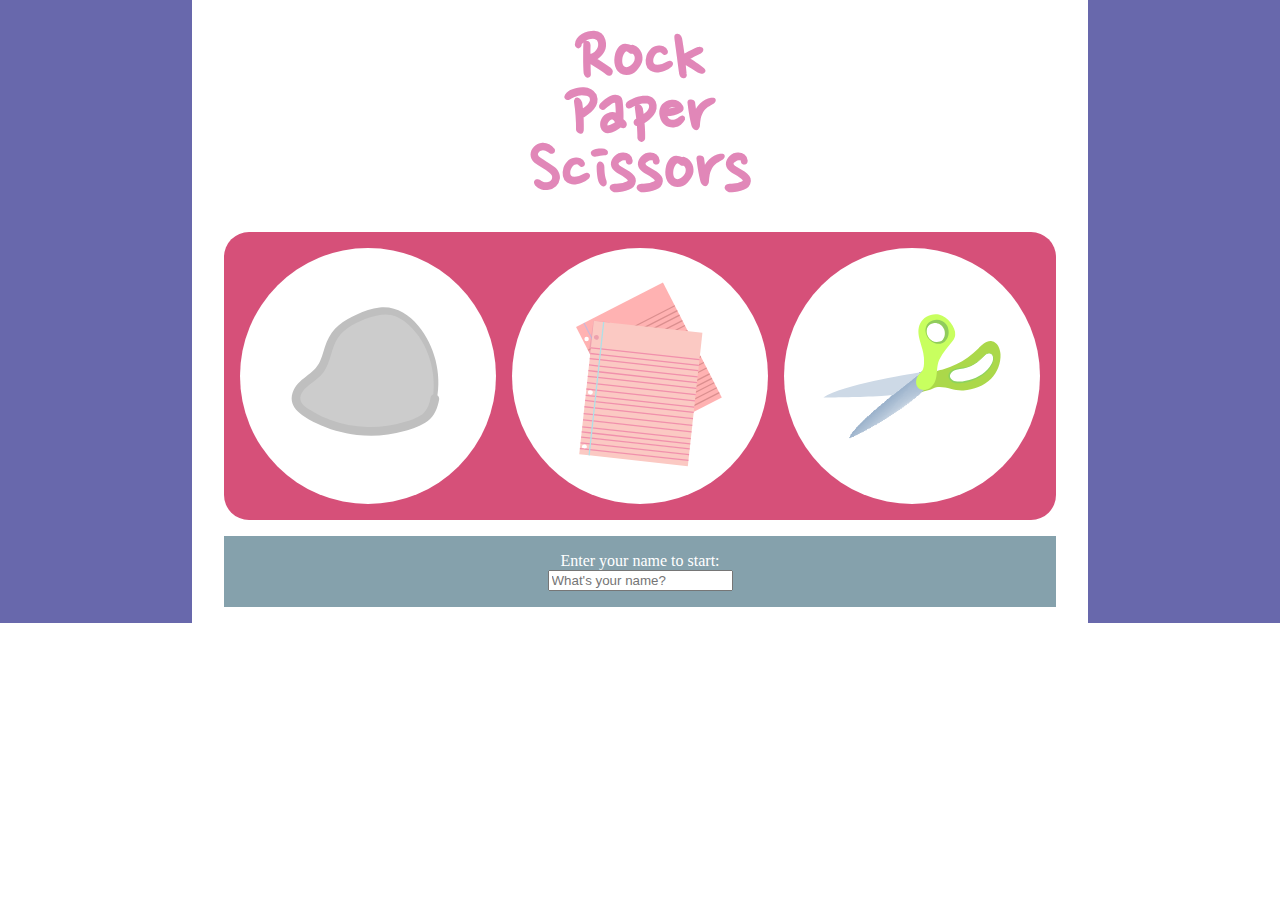
==== rockPaperindex.html @ cf7a7e16 "Additional styling" ====
<!DOCTYPE html>
<html>
    <head>    

        <link rel="preconnect" href="https://fonts.googleapis.com">
        <link rel="preconnect" href="https://fonts.gstatic.com" crossorigin>
        <link href="https://fonts.googleapis.com/css2?family=Nanum+Pen+Script&display=swap" rel="stylesheet">
        <meta name="viewport" content="width=device-width, initial-scale=1">
        <meta charset="UTF-8">
        <title>Rock Paper Scissors</title>
        <link rel="stylesheet" href="style.css">
    </head>
    <body>
    
        <div class="page-container">
            <div class="column-container sidebar">
            
            </div>
            <div class="column-container main-content">
     
                <div class="header">
                <h1 class="title"><span id="h1Rock">Rock</span><br> <span id="h1Paper">Paper</span><br><span id="h1Scissors">Scissors</span></h1>
                </div> 
                <section id="rpsc" class="rock-paper-scissors-container">
                    <div class="card-container">
                        <div class="card animate" id="buttonRock">
                            <img class="weapons" src="rockgrey.svg">  
                        </div>
                       
                    </div>
                    <div class="card-container">
                        <div class="card animate" id="buttonPaper">
                            <img class="weapons" src="paper.svg">
                        </div>
                     
                    </div>
                    <div class="card-container">
                        <div class="card animate" id="buttonScissors">
                            <img class="weapons" src="scissors.svg">
                        </div>
                        
                        
                    </div>    
                </section>
                <div id="nameBox" class="userInteraction"></div>
                
            </div>
            <div class="column-container sidebar">
         
            </div>
            
        </div>


          
           
      

  








      
     <script type="text/javascript" src="logic.js"></script>

    </body>    
</html>
---- style.css ----
body {
    margin: 0;
    padding: 0;
}
/*all display flex properties not in a media query*/ 
.card, 
.flex-main-container, 
.rock-paper-scissors-container, 
.page-container, 
.card-container {
    display: flex;
}  

/*all flex columns*/
.flex-main-container,
.card-container {
    flex-direction: column;
}
/*layout css properties from top to bottom*/

.page-container {
    justify-content: space-between;
}

.column-container {
    color: white;
}

.sidebar {
    background-color: #6868ac;
    color:  green;
    flex-basis: 15%;
    width: 15%;
      
}

.main-content {
    background-color: #fff;
}

.header, .userInteraction {
    padding: 1rem;
    margin: 1rem;
    align-self: center;
}
.title {
    font-family: 'Nanum Pen Script', cursive;
    text-align: center;
    color: #e187b8;
    font-size: 5rem;
    padding: 0;
    margin: 0;
    line-height: 0.7;
}

.rock-paper-scissors-container {
    background-color: #d65079;
    border-radius: 25px 25px 25px 25px;
    gap: 1em;
    margin: 1rem;
    justify-content: center;
    flex-basis: auto;
    padding: 1rem;
}
.card-container {
    width: 20vw;
    height: auto;
    flex-shrink: 0;
    flex-grow: 1; 
    
}
.card {
    background-color: #fff;
    border-radius: 100%;
    padding: 0px;
    justify-content: center;
    transition: width 2s, height 2s, background-color 2s, transform 2s;
}
.card:hover {
    background-color: #ecc371;
    transition: cubic-bezier(0.47, 0, 0.745, 0.715);
    
 }
 img {
    max-width: 100%;
    height: auto;
 }
.weapons {
    margin: 0px;
    padding: 0px;
    flex-shrink: 0;
    flex-grow: 0;
}

.userInteraction {
background-color: #85a1ac;
display: flex;
flex-wrap: wrap;
text-align: center;
}

.center {
    align-self: center;
    flex-basis: 100%;
    flex-shrink: 1;
    flex-grow: 0;
}


.animate {

    animation: title-screen 3s cubic-bezier(0.64, 0, 0.78,0) 0s 1 normal none;
}

@keyframes title-screen {
0%, 
100%{
    transform: translateX(0%);
    transform-origin: 50% 50%;
}

15% {
    transform: translateX(-30px) rotate(-6deg);
}

30% {
    transform: translateX(15px) rotate(6deg);
}
45% {
    transform: translateX(-15px) rotate(-3.6deg);
    }
60% {
    transform: translateX(9px) rotate(2.4deg);
} 
75% {
    transform: translateX(-6px) rotate(-1.2deg);
}
}


    

@media(max-width: 600px){
    .sidebar {
        flex-grow: 0;
        flex-shrink: 0;
        flex-basis: 15%;
        width: 15%;
      
    }
    
    .main-content {
        flex-direction: column;
        flex-shrink: 0;
        flex-basis: 70%;
        justify-content: center;
        width: 70%
    }   
    .title {
        font-size: 3rem;
    }
    .card-container {
        flex-direction: column;
        padding: 0 0.2rem 0 0.2rem;
        width: 50%;
        height: auto;
        flex-shrink: 0;
        flex-grow: 0; 
        align-self: center;
    }
    
    .card {
        flex-direction: column;
        align-content: center;
    }
    .rock-paper-scissors-container {
        flex-direction: column;
        justify-content: center;
    }

    .userInteraction {
        flex-direction: column;
    }
}











.color {
    color: #85a1ac;
}
.weaponNotInPlay {
    display: none;
}
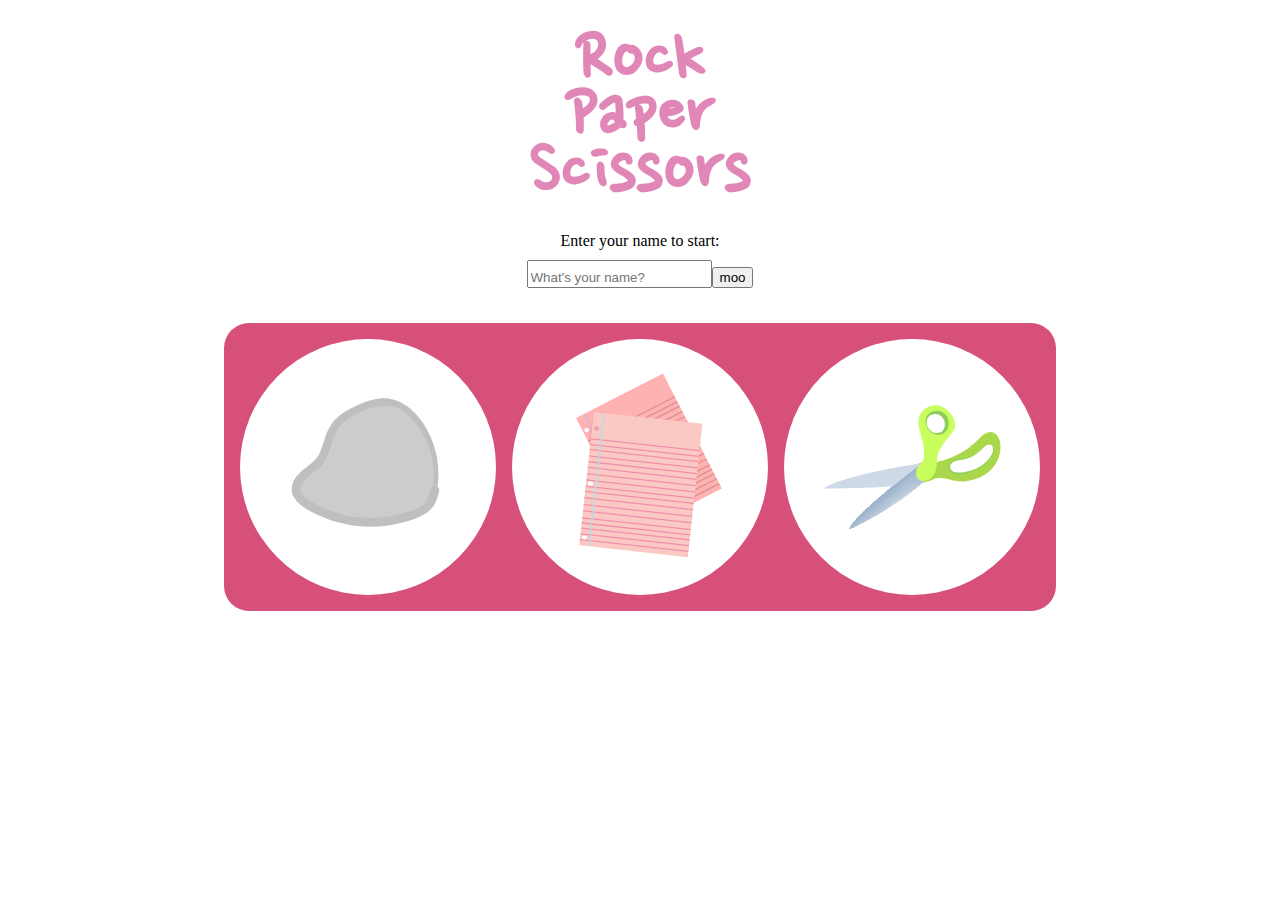
==== commit f534b2a3: "updates to the js" ====
--- a/rockPaperindex.html
+++ b/rockPaperindex.html
@@ -18,9 +18,12 @@
             </div>
             <div class="column-container main-content">
      
-                <div class="header">
+                <div class="header" id="head">
+                    
                 <h1 class="title"><span id="h1Rock">Rock</span><br> <span id="h1Paper">Paper</span><br><span id="h1Scissors">Scissors</span></h1>
                 </div> 
+                <div id="nameBox" class="userInteraction"></div>
+                
                 <section id="rpsc" class="rock-paper-scissors-container">
                     <div class="card-container">
                         <div class="card animate" id="buttonRock">
@@ -42,8 +45,7 @@
                         
                     </div>    
                 </section>
-                <div id="nameBox" class="userInteraction"></div>
-                
+               
             </div>
             <div class="column-container sidebar">
          
--- a/style.css
+++ b/style.css
@@ -27,7 +27,7 @@
 }
 
 .sidebar {
-    background-color: #6868ac;
+    background-color: #fff;
     color:  green;
     flex-basis: 15%;
     width: 15%;
@@ -93,9 +93,11 @@
 }
 
 .userInteraction {
-background-color: #85a1ac;
-display: flex;
-flex-wrap: wrap;
+background-color: #fff;
+color: black;
+padding-top: 0;
+margin-top: 0;
+
 text-align: center;
 }
 
@@ -104,8 +106,14 @@
     flex-basis: 100%;
     flex-shrink: 1;
     flex-grow: 0;
-}
-
+    gap: 1;
+    margin-bottom: 0.2rem;}
+
+.paddingTop {
+    padding-top: 0.5rem;
+    margin-top: 10px;
+
+}
 
 .animate {
 
@@ -179,7 +187,10 @@
     }
 
     .userInteraction {
-        flex-direction: column;
+       
+    }
+    .paddingTop {
+        width: 40vw;
     }
 }
 
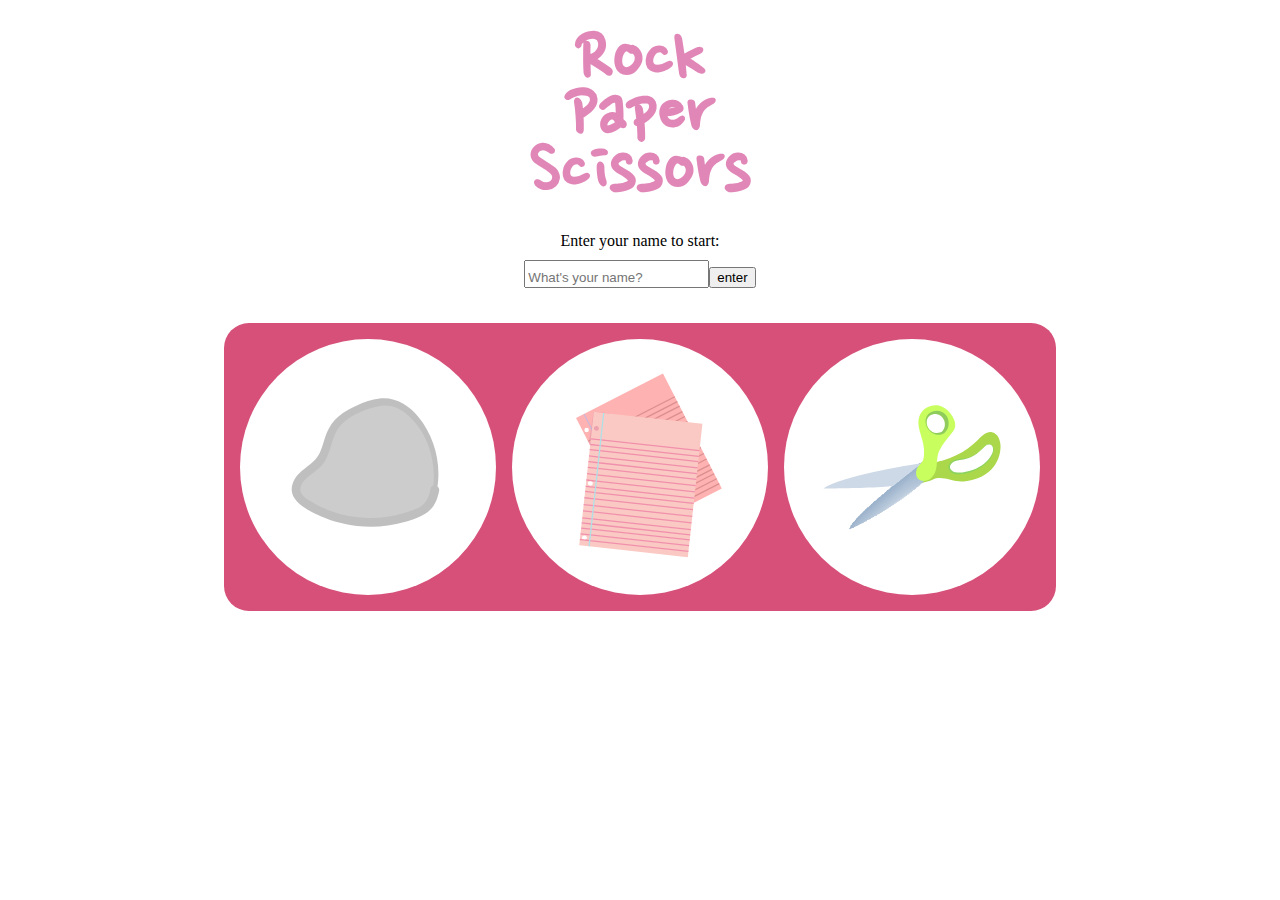
==== commit 01a7e280: "new additions" ====
--- a/rockPaperindex.html
+++ b/rockPaperindex.html
@@ -1,8 +1,9 @@
 <!DOCTYPE html>
 <html>
-    <head>    
-
-        <link rel="preconnect" href="https://fonts.googleapis.com">
+    <head>    <link rel="preconnect" href="https://fonts.googleapis.com">
+        <link rel="preconnect" href="https://fonts.gstatic.com" crossorigin>
+        <link href="https://fonts.googleapis.com/css2?family=Karla:wght@300;400;500&display=swap" rel="stylesheet">
+         <link rel="preconnect" href="https://fonts.googleapis.com">
         <link rel="preconnect" href="https://fonts.gstatic.com" crossorigin>
         <link href="https://fonts.googleapis.com/css2?family=Nanum+Pen+Script&display=swap" rel="stylesheet">
         <meta name="viewport" content="width=device-width, initial-scale=1">
@@ -24,27 +25,27 @@
                 </div> 
                 <div id="nameBox" class="userInteraction"></div>
                 
-                <section id="rpsc" class="rock-paper-scissors-container">
+                <div id="rpsc" class="rock-paper-scissors-container">
                     <div class="card-container">
                         <div class="card animate" id="buttonRock">
-                            <img class="weapons" src="rockgrey.svg">  
+                            <img class="weapons" id="rock" src="rockgrey.svg">  
                         </div>
                        
                     </div>
                     <div class="card-container">
                         <div class="card animate" id="buttonPaper">
-                            <img class="weapons" src="paper.svg">
+                            <img class="weapons" id="paper" src="paper.svg">
                         </div>
                      
                     </div>
                     <div class="card-container">
                         <div class="card animate" id="buttonScissors">
-                            <img class="weapons" src="scissors.svg">
+                            <img class="weapons" id="scissors" src="scissors.svg">
                         </div>
                         
                         
                     </div>    
-                </section>
+                </div>
                
             </div>
             <div class="column-container sidebar">
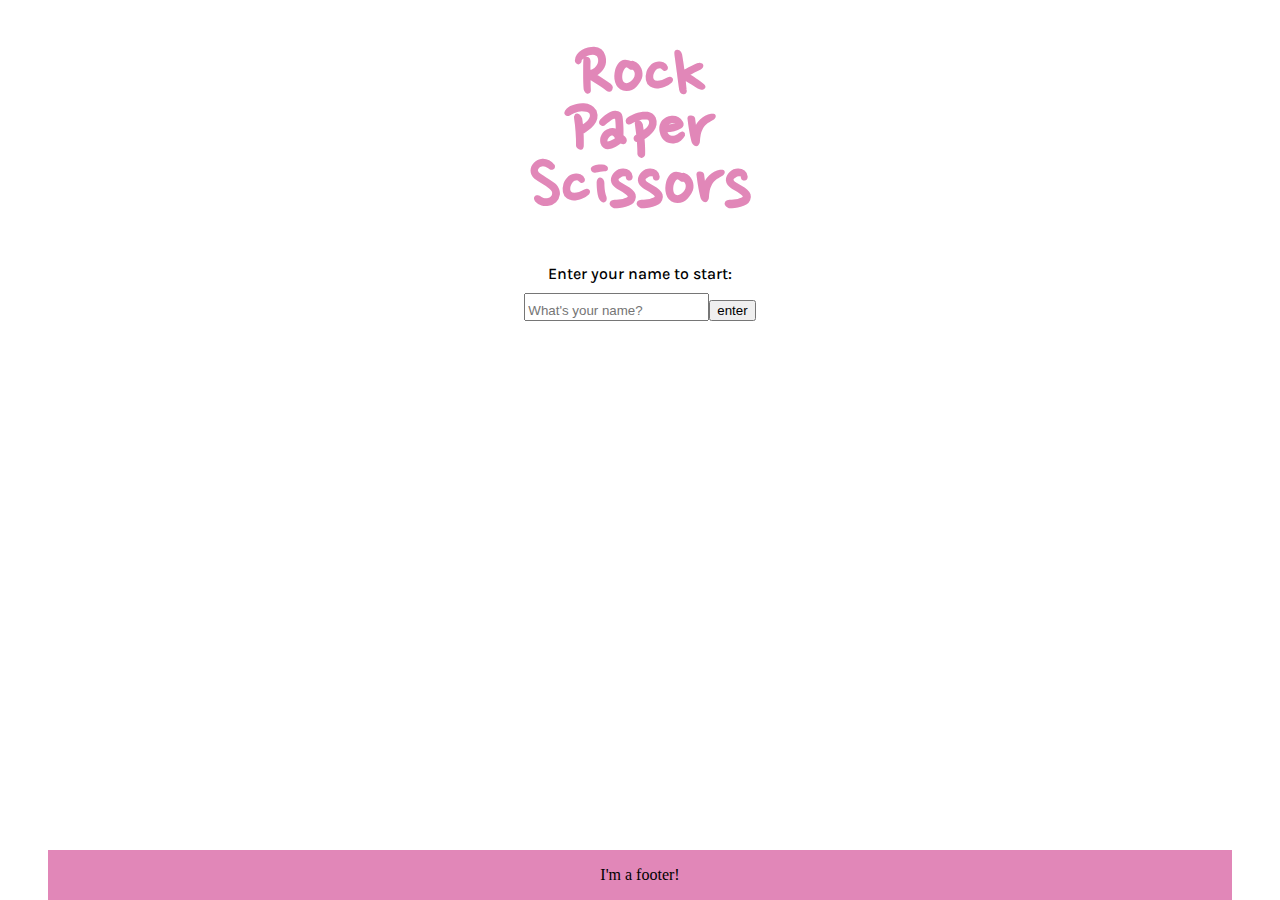
==== commit ea959777: "Restructured code, and changed implementation for various functions" ====
--- a/rockPaperindex.html
+++ b/rockPaperindex.html
@@ -1,6 +1,10 @@
 <!DOCTYPE html>
 <html>
-    <head>    <link rel="preconnect" href="https://fonts.googleapis.com">
+    <head> 
+        <link rel="preconnect" href="https://fonts.googleapis.com">
+<link rel="preconnect" href="https://fonts.gstatic.com" crossorigin>
+<link href="https://fonts.googleapis.com/css2?family=Fredoka+One&display=swap" rel="stylesheet">  
+        <link rel="preconnect" href="https://fonts.googleapis.com">
         <link rel="preconnect" href="https://fonts.gstatic.com" crossorigin>
         <link href="https://fonts.googleapis.com/css2?family=Karla:wght@300;400;500&display=swap" rel="stylesheet">
          <link rel="preconnect" href="https://fonts.googleapis.com">
@@ -17,29 +21,30 @@
             <div class="column-container sidebar">
             
             </div>
-            <div class="column-container main-content">
+            <div class="column-container main-content" id="mainContent">
      
                 <div class="header" id="head">
                     
                 <h1 class="title"><span id="h1Rock">Rock</span><br> <span id="h1Paper">Paper</span><br><span id="h1Scissors">Scissors</span></h1>
                 </div> 
+
                 <div id="nameBox" class="userInteraction"></div>
                 
-                <div id="rpsc" class="rock-paper-scissors-container">
+                <div id="rpsc" class="rock-paper-scissors-container hidden">
                     <div class="card-container">
-                        <div class="card animate" id="buttonRock">
+                        <div class="card animate hoverOnIcon" id="buttonRock">
                             <img class="weapons" id="rock" src="rockgrey.svg">  
                         </div>
                        
                     </div>
                     <div class="card-container">
-                        <div class="card animate" id="buttonPaper">
+                        <div class="card animate hoverOnIcon" id="buttonPaper">
                             <img class="weapons" id="paper" src="paper.svg">
                         </div>
                      
                     </div>
                     <div class="card-container">
-                        <div class="card animate" id="buttonScissors">
+                        <div class="card animate hoverOnIcon" id="buttonScissors">
                             <img class="weapons" id="scissors" src="scissors.svg">
                         </div>
                         
@@ -68,8 +73,7 @@
 
 
 
-      
+      <footer>I'm a footer!</footer>
      <script type="text/javascript" src="logic.js"></script>
-
     </body>    
 </html>--- a/style.css
+++ b/style.css
@@ -1,15 +1,49 @@
 body {
     margin: 0;
     padding: 0;
-}
+    min-height: 100vh;
+    display: flex;
+    flex-direction: column;
+
+}
+footer {
+    margin-top: auto;
+    align-self: center;
+    width: 90%;
+    background-color: #e187b8;
+    text-align: center;
+    padding: 1rem;
+
+}
+
 /*all display flex properties not in a media query*/ 
-.card, 
+.card, .flex,
 .flex-main-container, 
 .rock-paper-scissors-container, 
 .page-container, 
 .card-container {
     display: flex;
 }  
+.gap {
+    margin-right: 0.6rem;
+}
+.flex {
+    color: pink;
+justify-content: space-around;
+}
+
+.notifications {
+    padding:2rem;
+    background-color: rgb(50, 83, 153);
+    margin: 2rem;;
+    color: white;
+    display: flex;
+    justify-content: center;
+    font-size: 1rem;
+    font-family: 'Fredoka One', cursive;
+
+    box-shadow: #e187b8 5px 5px;
+}
 
 /*all flex columns*/
 .flex-main-container,
@@ -33,15 +67,25 @@
     width: 15%;
       
 }
-
+.pAgainButton {
+    color: red;
+}
+
+.paDiv {
+    display: flex;
+    justify-content: center;
+}
 .main-content {
     background-color: #fff;
 }
 
 .header, .userInteraction {
-    padding: 1rem;
-    margin: 1rem;
+    padding: 1.5rem;
+    margin: 1.5rem;
     align-self: center;
+}
+.userInteraction {
+    padding: 0 1rem 0rem 1rem;
 }
 .title {
     font-family: 'Nanum Pen Script', cursive;
@@ -54,7 +98,7 @@
 }
 
 .rock-paper-scissors-container {
-    background-color: #d65079;
+    background-color: white;
     border-radius: 25px 25px 25px 25px;
     gap: 1em;
     margin: 1rem;
@@ -67,8 +111,18 @@
     height: auto;
     flex-shrink: 0;
     flex-grow: 1; 
-    
-}
+    padding: 0;
+    
+}
+
+.cent {
+    justify-content: center;
+}
+.spaceBt {
+justify-content: space-between;
+}
+    
+
 .card {
     background-color: #fff;
     border-radius: 100%;
@@ -76,7 +130,7 @@
     justify-content: center;
     transition: width 2s, height 2s, background-color 2s, transform 2s;
 }
-.card:hover {
+.hoverOnIcon:hover {
     background-color: #ecc371;
     transition: cubic-bezier(0.47, 0, 0.745, 0.715);
     
@@ -114,6 +168,9 @@
     margin-top: 10px;
 
 }
+.hidden {
+    display: none;
+}
 
 .animate {
 
@@ -155,6 +212,10 @@
         flex-basis: 15%;
         width: 15%;
       
+    }
+   
+    .header {
+        padding-bottom: 0;
     }
     
     .main-content {
@@ -182,31 +243,66 @@
         align-content: center;
     }
     .rock-paper-scissors-container {
-        flex-direction: column;
+        
         justify-content: center;
+        flex-wrap:wrap ;
+
     }
 
     .userInteraction {
+        padding: 0;
+        margin: 0;
        
     }
     .paddingTop {
         width: 40vw;
     }
-}
-
-
-
-
-
-
-
-
-
-
-
-.color {
+
+    
+}
+
+.username {
+    color: blue;
+}
+
+.playerOne {
+    color: purple;
+}
+
+.playerTwo {
+    color: orange;
+}
+
+
+.subtext {
+    font-family: 'Karla', sans-serif;
+    font-weight: 500;
+}
+
+
+.startButton {
+    color: white;
+}
+
+
+
+
+.rpsH1Hover {
     color: #85a1ac;
 }
 .weaponNotInPlay {
     display: none;
+}
+
+.p1 {
+color: pink;
+}
+
+.p2 {
+color: blue;
+}
+
+.tie {
+color: red;
+text-shadow: 3px 5PX  BLACK;
 }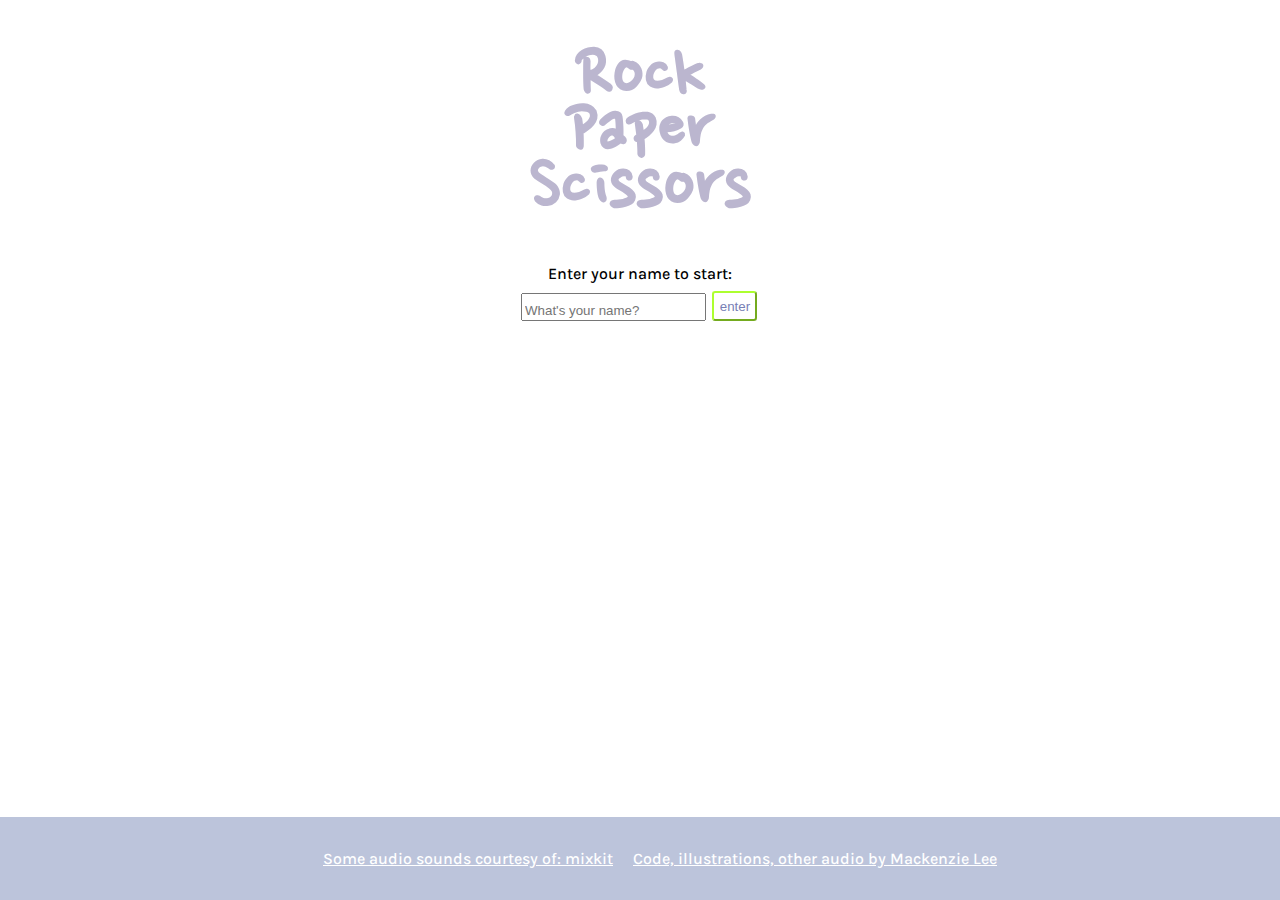
==== commit ca2ba8cf: "Implementation to adjust for Rock Paper Scissors" ====
--- a/rockPaperindex.html
+++ b/rockPaperindex.html
@@ -1,79 +1,77 @@
 <!DOCTYPE html>
 <html>
-    <head> 
-        <link rel="preconnect" href="https://fonts.googleapis.com">
-<link rel="preconnect" href="https://fonts.gstatic.com" crossorigin>
-<link href="https://fonts.googleapis.com/css2?family=Fredoka+One&display=swap" rel="stylesheet">  
-        <link rel="preconnect" href="https://fonts.googleapis.com">
-        <link rel="preconnect" href="https://fonts.gstatic.com" crossorigin>
-        <link href="https://fonts.googleapis.com/css2?family=Karla:wght@300;400;500&display=swap" rel="stylesheet">
-         <link rel="preconnect" href="https://fonts.googleapis.com">
-        <link rel="preconnect" href="https://fonts.gstatic.com" crossorigin>
-        <link href="https://fonts.googleapis.com/css2?family=Nanum+Pen+Script&display=swap" rel="stylesheet">
-        <meta name="viewport" content="width=device-width, initial-scale=1">
-        <meta charset="UTF-8">
-        <title>Rock Paper Scissors</title>
-        <link rel="stylesheet" href="style.css">
-    </head>
-    <body>
-    
-        <div class="page-container">
-            <div class="column-container sidebar">
-            
-            </div>
-            <div class="column-container main-content" id="mainContent">
-     
-                <div class="header" id="head">
-                    
-                <h1 class="title"><span id="h1Rock">Rock</span><br> <span id="h1Paper">Paper</span><br><span id="h1Scissors">Scissors</span></h1>
-                </div> 
-
-                <div id="nameBox" class="userInteraction"></div>
-                
-                <div id="rpsc" class="rock-paper-scissors-container hidden">
-                    <div class="card-container">
-                        <div class="card animate hoverOnIcon" id="buttonRock">
-                            <img class="weapons" id="rock" src="rockgrey.svg">  
-                        </div>
-                       
-                    </div>
-                    <div class="card-container">
-                        <div class="card animate hoverOnIcon" id="buttonPaper">
-                            <img class="weapons" id="paper" src="paper.svg">
-                        </div>
-                     
-                    </div>
-                    <div class="card-container">
-                        <div class="card animate hoverOnIcon" id="buttonScissors">
-                            <img class="weapons" id="scissors" src="scissors.svg">
-                        </div>
-                        
-                        
-                    </div>    
-                </div>
-               
-            </div>
-            <div class="column-container sidebar">
-         
-            </div>
-            
+  <head>
+    <link rel="preconnect" href="https://fonts.googleapis.com" />
+    <link rel="preconnect" href="https://fonts.gstatic.com" crossorigin />
+    <link
+      href="https://fonts.googleapis.com/css2?family=Fredoka+One&display=swap"
+      rel="stylesheet"
+    />
+    <link rel="preconnect" href="https://fonts.googleapis.com" />
+    <link rel="preconnect" href="https://fonts.gstatic.com" crossorigin />
+    <link
+      href="https://fonts.googleapis.com/css2?family=Karla:wght@300;400;500&display=swap"
+      rel="stylesheet"
+    />
+    <link rel="preconnect" href="https://fonts.googleapis.com" />
+    <link rel="preconnect" href="https://fonts.gstatic.com" crossorigin />
+    <link
+      href="https://fonts.googleapis.com/css2?family=Nanum+Pen+Script&display=swap"
+      rel="stylesheet"
+    />
+    <meta name="viewport" content="width=device-width, initial-scale=1" />
+    <meta charset="UTF-8" />
+    <title>Rock Paper Scissors</title>
+    <link rel="stylesheet" href="style.css" />
+  </head>
+  <body>
+    <div class="page-container">
+      <div class="column-container sidebar"></div>
+      <div class="column-container main-content" id="mainContent">
+        <div class="header" id="head">
+          <h1 class="title">
+            <span id="h1Rock">Rock</span><br />
+            <span id="h1Paper">Paper</span><br /><span id="h1Scissors"
+              >Scissors</span
+            >
+          </h1>
         </div>
 
+        <div id="nameBox" class="userInteraction"></div>
 
-          
-           
-      
+        <div id="rpsc" class="rock-paper-scissors-container hidden">
+          <div class="card-container">
+            <div class="card animate hoverOnIcon" id="buttonRock">
+              <img class="weapons" id="rock" src="rockgrey.svg" />
+            </div>
+          </div>
+          <div class="card-container">
+            <div class="card animate hoverOnIcon" id="buttonPaper">
+              <img class="weapons" id="paper" src="paper.svg" />
+            </div>
+          </div>
+          <div class="card-container">
+            <div class="card animate hoverOnIcon" id="buttonScissors">
+              <img class="weapons" id="scissors" src="scissors.svg" />
+            </div>
+          </div>
+        </div>
+      </div>
+      <div class="column-container sidebar"></div>
+    </div>
 
-  
-
-
-
-
-
-
-
-
-      <footer>I'm a footer!</footer>
-     <script type="text/javascript" src="logic.js"></script>
-    </body>    
-</html>+    <footer>
+      <ul class="flex-footer-ul">
+        <li>
+          <a href="https://mixkit.co">Some audio sounds courtesy of: mixkit</a>
+        </li>
+        <li>
+          <a href="https://github.com/kennehcodes"
+            >Code, illustrations, other audio by Mackenzie Lee</a
+          >
+        </li>
+      </ul>
+    </footer>
+    <script type="text/javascript" src="logic.js"></script>
+  </body>
+</html>
--- a/style.css
+++ b/style.css
@@ -1,308 +1,365 @@
+body,
+html {
+  margin: 0;
+  padding: 0;
+}
+
+* {
+  box-sizing: border-box;
+}
 body {
-    margin: 0;
-    padding: 0;
-    min-height: 100vh;
-    display: flex;
-    flex-direction: column;
-
-}
-footer {
-    margin-top: auto;
-    align-self: center;
-    width: 90%;
-    background-color: #e187b8;
-    text-align: center;
-    padding: 1rem;
-
-}
-
-/*all display flex properties not in a media query*/ 
-.card, .flex,
-.flex-main-container, 
-.rock-paper-scissors-container, 
-.page-container, 
-.card-container {
-    display: flex;
-}  
-.gap {
-    margin-right: 0.6rem;
-}
-.flex {
-    color: pink;
-justify-content: space-around;
-}
-
-.notifications {
-    padding:2rem;
-    background-color: rgb(50, 83, 153);
-    margin: 2rem;;
-    color: white;
-    display: flex;
-    justify-content: center;
-    font-size: 1rem;
-    font-family: 'Fredoka One', cursive;
-
-    box-shadow: #e187b8 5px 5px;
+  min-height: 100vh;
+}
+.overviewOl {
+  list-style: none;
+  padding: 0.4rem;
+}
+
+.overviewFlex {
+  flex-direction: row;
+  justify-content: flex-start;
+  text-align: justify;
+}
+
+.flex-footer-ul {
+  list-style: none;
+  gap: 20px;
+}
+
+.weaponNotInPlay {
+  display: none;
+}
+/*all display flex properties not in a media query*/
+.card,
+.flex,
+body,
+.notifications,
+.flex-main-container,
+.rock-paper-scissors-container,
+.page-container,
+.card-container,
+.overview,
+.flex-footer-ul,
+.overviewFlex,
+.paDiv {
+  display: flex;
 }
 
 /*all flex columns*/
 .flex-main-container,
+.card-container,
+.overview,
+body {
+  flex-direction: column;
+}
+
+/*flex justify content rules*/
+
+.cent,
+.card,
+.rock-paper-scissors-container,
+.paDiv,
+.notifications,
+.flex-footer-ul,
+.flex {
+  justify-content: center;
+}
+
+.spaceBt {
+  justify-content: space-between;
+}
+
+.page-container {
+  justify-content: space-between;
+}
+
+footer {
+  margin-top: auto;
+  align-self: center;
+  width: 100%;
+  background-color: #bcc4db;
+  text-align: center;
+  padding: 1rem;
+}
+
+.username,
+.playerOne,
+.p1 {
+  color: #28c2ff;
+}
+
+.p2,
+.playerTwo {
+  color: #61e786;
+}
+
+.tie {
+  color: #33f7cd;
+}
+
+.subtext {
+  font-family: "Karla", sans-serif;
+  font-weight: 500;
+}
+
+.startButton {
+  color: #7880b5;
+  padding: 1em;
+  border-radius: 0.3rem;
+  background-color: white;
+  border-color: greenyellow;
+}
+
+.startButton:hover {
+  background-color: #e8ffbe;
+  color: black;
+}
+
+td {
+  margin: 1rem;
+  padding: 1.5rem;
+  text-align: left;
+}
+
+.final {
+  font-weight: 700;
+  color: #b1cc74;
+}
+.rpsH1Hover {
+  color: #85a1ac;
+}
+
+.flex-footer-ul > li {
+  color: white;
+  font-family: "Karla", sans-serif;
+  font-weight: 500;
+}
+
+a {
+  color: white;
+}
+a:hover {
+  color: #6380b6;
+}
+
+.gap {
+  margin-right: 0.6rem;
+}
+.flex {
+  padding: 0rem;
+  font-weight: 700;
+  color: #6987c9;
+  font-size: 1.2em;
+}
+body {
+  background-color: #ffffff;
+}
+
+.notifications {
+  padding: 2rem;
+  background-color: #7880b5;
+  margin: 2rem;
+  color: white;
+  font-size: 1rem;
+  font-family: "Fredoka One", cursive;
+  box-shadow: #bcc4db 5px 5px;
+}
+
+.title {
+  font-family: "Nanum Pen Script", cursive;
+  text-align: center;
+  color: #bbb6cf;
+  font-size: 5rem;
+  padding: 0;
+  margin: 0;
+  line-height: 0.7;
+}
+
+.sidebar {
+  flex-basis: 15%;
+  width: 15%;
+}
+.pAgainButton,
+.nameInputButton {
+  color: #7880b5;
+  padding: 0.4em;
+  border-radius: 0.2rem;
+  background-color: white;
+  border-color: greenyellow;
+}
+
+.pAgainButton:hover,
+.nameInputButton:hover {
+  background-color: #e8ffbe;
+  color: black;
+}
+
+.header,
+.userInteraction {
+  padding: 1.5rem;
+  margin: 1.5rem;
+  align-self: center;
+}
+.userInteraction {
+  padding: 0 1rem 0rem 1rem;
+}
+
+.rock-paper-scissors-container {
+  background-color: #fff;
+  border-radius: 25px 25px 25px 25px;
+  gap: 1em;
+  margin: 1rem;
+  flex-basis: auto;
+  padding: 1rem;
+}
 .card-container {
-    flex-direction: column;
-}
-/*layout css properties from top to bottom*/
-
-.page-container {
-    justify-content: space-between;
-}
-
-.column-container {
-    color: white;
-}
-
-.sidebar {
-    background-color: #fff;
-    color:  green;
+  width: 20vw;
+  height: auto;
+  flex-shrink: 0;
+  flex-grow: 1;
+  padding: 0;
+}
+
+.card {
+  border-radius: 100%;
+  padding: 0px;
+  transition: width 2s, height 2s, background-color 2s, transform 2s;
+}
+.hoverOnIcon:hover {
+  background-color: #edf6f9;
+  transition: cubic-bezier(0.47, 0, 0.745, 0.715);
+  width: auto;
+}
+img {
+  max-width: 100%;
+  height: auto;
+}
+.weapons {
+  margin: 0px;
+  padding: 0px;
+  flex-shrink: 0;
+  flex-grow: 0;
+}
+
+.userInteraction {
+  color: black;
+  padding-top: 0;
+  margin-top: 0;
+  text-align: center;
+}
+
+.center {
+  align-self: center;
+  flex-basis: 100%;
+  flex-shrink: 1;
+  flex-grow: 0;
+  max-width: 100%;
+  gap: 1;
+  margin-bottom: 0.2rem;
+}
+.form {
+  display: flex;
+
+  gap: 0.4rem;
+  justify-content: baseline;
+  align-items: flex-end;
+}
+
+.formDiv {
+  display: flex;
+  flex-direction: column;
+}
+
+.paddingTop {
+  padding-top: 0.5rem;
+  margin-top: 10px;
+}
+.hidden {
+  display: none;
+}
+
+.animate {
+  animation: title-screen 3s cubic-bezier(0.64, 0, 0.78, 0) 0s 1 normal none;
+}
+
+@keyframes title-screen {
+  0%,
+  100% {
+    transform: translateX(0%);
+    transform-origin: 50% 50%;
+  }
+
+  15% {
+    transform: translateX(-30px) rotate(-6deg);
+  }
+
+  30% {
+    transform: translateX(15px) rotate(6deg);
+  }
+  45% {
+    transform: translateX(-15px) rotate(-3.6deg);
+  }
+  60% {
+    transform: translateX(9px) rotate(2.4deg);
+  }
+  75% {
+    transform: translateX(-6px) rotate(-1.2deg);
+  }
+}
+
+@media (max-width: 600px) {
+  .sidebar {
+    flex-grow: 0;
+    flex-shrink: 0;
     flex-basis: 15%;
     width: 15%;
-      
-}
-.pAgainButton {
-    color: red;
-}
-
-.paDiv {
-    display: flex;
+  }
+
+  .header {
+    padding-bottom: 0;
+  }
+
+  .main-content {
+    flex-direction: column;
+    flex-shrink: 0;
+    flex-basis: 70%;
     justify-content: center;
-}
-.main-content {
-    background-color: #fff;
-}
-
-.header, .userInteraction {
-    padding: 1.5rem;
-    margin: 1.5rem;
+    width: 70%;
+  }
+  .title {
+    font-size: 3rem;
+  }
+  .card-container {
+    flex-direction: column;
+    padding: 0 0.2rem 0 0.2rem;
+    width: 50%;
+    height: auto;
+    flex-shrink: 0;
+    flex-grow: 0;
     align-self: center;
-}
-.userInteraction {
-    padding: 0 1rem 0rem 1rem;
-}
-.title {
-    font-family: 'Nanum Pen Script', cursive;
-    text-align: center;
-    color: #e187b8;
-    font-size: 5rem;
+  }
+
+  .card {
+    flex-direction: column;
+    align-content: center;
+  }
+  .rock-paper-scissors-container {
+    justify-content: center;
+    flex-wrap: wrap;
+  }
+
+  .userInteraction {
     padding: 0;
     margin: 0;
-    line-height: 0.7;
-}
-
-.rock-paper-scissors-container {
-    background-color: white;
-    border-radius: 25px 25px 25px 25px;
-    gap: 1em;
-    margin: 1rem;
-    justify-content: center;
-    flex-basis: auto;
-    padding: 1rem;
-}
-.card-container {
-    width: 20vw;
+  }
+  .paddingTop {
+    width: 40vw;
+  }
+}
+
+@media (min-width: 900px) {
+  .card-container {
+    max-width: 13vw;
     height: auto;
-    flex-shrink: 0;
-    flex-grow: 1; 
-    padding: 0;
-    
-}
-
-.cent {
-    justify-content: center;
-}
-.spaceBt {
-justify-content: space-between;
-}
-    
-
-.card {
-    background-color: #fff;
-    border-radius: 100%;
-    padding: 0px;
-    justify-content: center;
-    transition: width 2s, height 2s, background-color 2s, transform 2s;
-}
-.hoverOnIcon:hover {
-    background-color: #ecc371;
-    transition: cubic-bezier(0.47, 0, 0.745, 0.715);
-    
- }
- img {
-    max-width: 100%;
-    height: auto;
- }
-.weapons {
-    margin: 0px;
-    padding: 0px;
-    flex-shrink: 0;
-    flex-grow: 0;
-}
-
-.userInteraction {
-background-color: #fff;
-color: black;
-padding-top: 0;
-margin-top: 0;
-
-text-align: center;
-}
-
-.center {
-    align-self: center;
-    flex-basis: 100%;
-    flex-shrink: 1;
-    flex-grow: 0;
-    gap: 1;
-    margin-bottom: 0.2rem;}
-
-.paddingTop {
-    padding-top: 0.5rem;
-    margin-top: 10px;
-
-}
-.hidden {
-    display: none;
-}
-
-.animate {
-
-    animation: title-screen 3s cubic-bezier(0.64, 0, 0.78,0) 0s 1 normal none;
-}
-
-@keyframes title-screen {
-0%, 
-100%{
-    transform: translateX(0%);
-    transform-origin: 50% 50%;
-}
-
-15% {
-    transform: translateX(-30px) rotate(-6deg);
-}
-
-30% {
-    transform: translateX(15px) rotate(6deg);
-}
-45% {
-    transform: translateX(-15px) rotate(-3.6deg);
-    }
-60% {
-    transform: translateX(9px) rotate(2.4deg);
-} 
-75% {
-    transform: translateX(-6px) rotate(-1.2deg);
-}
-}
-
-
-    
-
-@media(max-width: 600px){
-    .sidebar {
-        flex-grow: 0;
-        flex-shrink: 0;
-        flex-basis: 15%;
-        width: 15%;
-      
-    }
-   
-    .header {
-        padding-bottom: 0;
-    }
-    
-    .main-content {
-        flex-direction: column;
-        flex-shrink: 0;
-        flex-basis: 70%;
-        justify-content: center;
-        width: 70%
-    }   
-    .title {
-        font-size: 3rem;
-    }
-    .card-container {
-        flex-direction: column;
-        padding: 0 0.2rem 0 0.2rem;
-        width: 50%;
-        height: auto;
-        flex-shrink: 0;
-        flex-grow: 0; 
-        align-self: center;
-    }
-    
-    .card {
-        flex-direction: column;
-        align-content: center;
-    }
-    .rock-paper-scissors-container {
-        
-        justify-content: center;
-        flex-wrap:wrap ;
-
-    }
-
-    .userInteraction {
-        padding: 0;
-        margin: 0;
-       
-    }
-    .paddingTop {
-        width: 40vw;
-    }
-
-    
-}
-
-.username {
-    color: blue;
-}
-
-.playerOne {
-    color: purple;
-}
-
-.playerTwo {
-    color: orange;
-}
-
-
-.subtext {
-    font-family: 'Karla', sans-serif;
-    font-weight: 500;
-}
-
-
-.startButton {
-    color: white;
-}
-
-
-
-
-.rpsH1Hover {
-    color: #85a1ac;
-}
-.weaponNotInPlay {
-    display: none;
-}
-
-.p1 {
-color: pink;
-}
-
-.p2 {
-color: blue;
-}
-
-.tie {
-color: red;
-text-shadow: 3px 5PX  BLACK;
-}+  }
+}
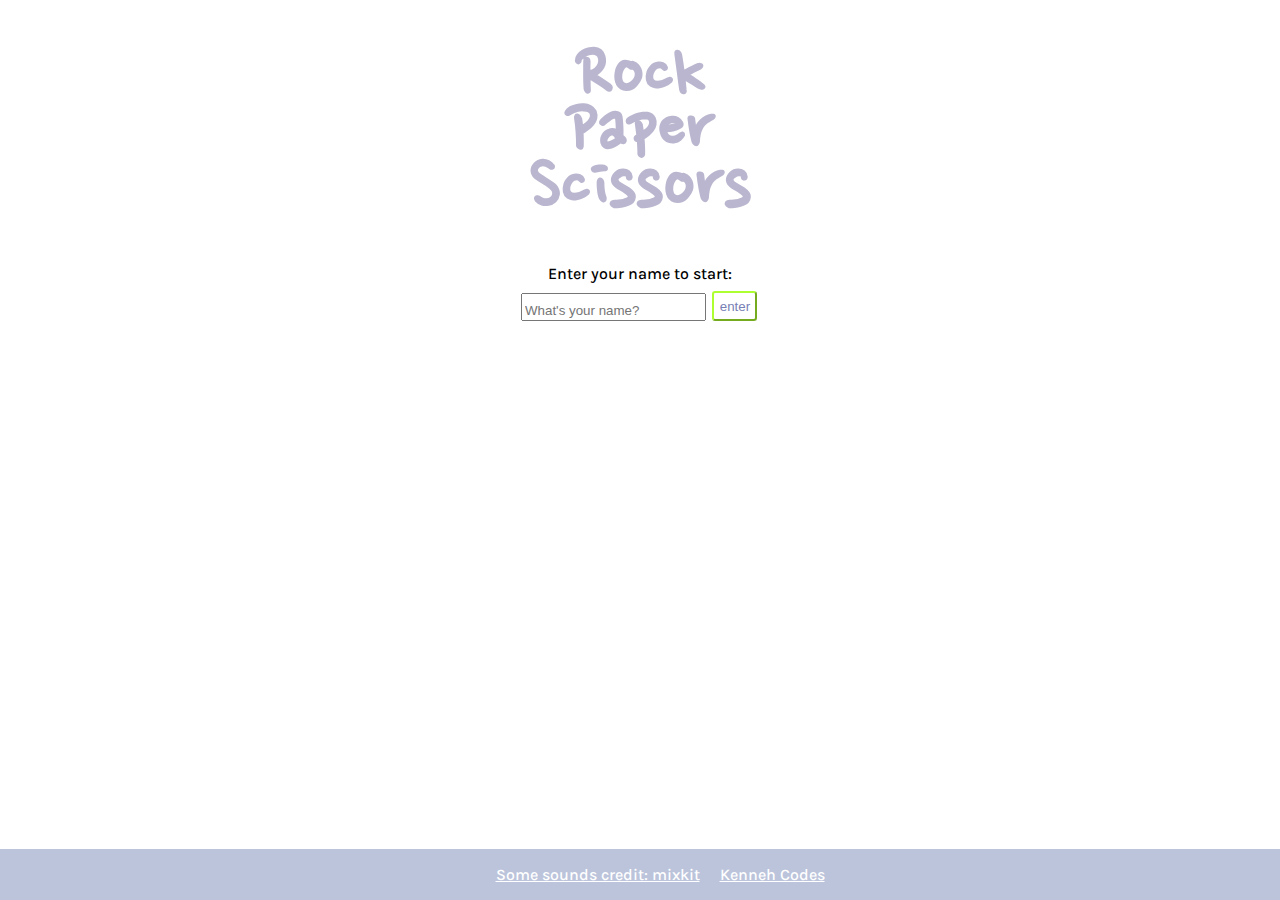
==== commit 77f5637e: "cleanup" ====
--- a/rockPaperindex.html
+++ b/rockPaperindex.html
@@ -19,7 +19,7 @@
       href="https://fonts.googleapis.com/css2?family=Nanum+Pen+Script&display=swap"
       rel="stylesheet"
     />
-    <meta name="viewport" content="width=device-width, initial-scale=1" />
+    <meta name="viewport" content="width=device-width, initial-scale=1.0" />
     <meta charset="UTF-8" />
     <title>Rock Paper Scissors</title>
     <link rel="stylesheet" href="style.css" />
@@ -63,12 +63,10 @@
     <footer>
       <ul class="flex-footer-ul">
         <li>
-          <a href="https://mixkit.co">Some audio sounds courtesy of: mixkit</a>
+          <a href="https://mixkit.co">Some sounds credit: mixkit</a>
         </li>
         <li>
-          <a href="https://github.com/kennehcodes"
-            >Code, illustrations, other audio by Mackenzie Lee</a
-          >
+          <a href="https://github.com/kennehcodes">Kenneh Codes</a>
         </li>
       </ul>
     </footer>
--- a/style.css
+++ b/style.css
@@ -1,365 +1,375 @@
-body,
-html {
-  margin: 0;
-  padding: 0;
+body, html {
+    margin: 0;
+    padding:0;
 }
 
 * {
-  box-sizing: border-box;
+    box-sizing: border-box;
 }
 body {
-  min-height: 100vh;
+    min-height: 100vh;
 }
 .overviewOl {
-  list-style: none;
-  padding: 0.4rem;
+    list-style: none;
+    padding: 0.4rem;
 }
 
 .overviewFlex {
-  flex-direction: row;
-  justify-content: flex-start;
-  text-align: justify;
+    flex-direction: row;
+    justify-content: flex-start;
+    text-align: justify;
 }
 
 .flex-footer-ul {
-  list-style: none;
-  gap: 20px;
+    list-style: none;
+    gap: 20px;
 }
 
 .weaponNotInPlay {
-  display: none;
-}
-/*all display flex properties not in a media query*/
-.card,
-.flex,
-body,
-.notifications,
-.flex-main-container,
-.rock-paper-scissors-container,
-.page-container,
-.card-container,
-.overview,
-.flex-footer-ul,
-.overviewFlex,
-.paDiv {
-  display: flex;
+    display: none;
+}
+/*all display flex properties not in a media query*/ 
+.card, .flex, body, .notifications,
+.flex-main-container, 
+.rock-paper-scissors-container, 
+.page-container, 
+.card-container, .overview, .flex-footer-ul, .overviewFlex, .paDiv {
+    display: flex;
 }
 
 /*all flex columns*/
 .flex-main-container,
-.card-container,
-.overview,
+.card-container, .overview, body {
+    flex-direction: column;
+}
+
+/*flex justify content rules*/
+
+.cent, .card, .rock-paper-scissors-container, 
+.paDiv, .notifications, .flex-footer-ul, .flex {
+    justify-content: center;
+}
+
+.spaceBt {
+    justify-content: space-between;
+}
+
+.page-container {
+    justify-content: space-between;
+}
+
+footer {
+    margin-top: auto;
+    align-self: center;
+   width: 100%;
+    background-color: #bcc4db;
+    text-align: center;
+    
+
+}
+
+
+.username, .playerOne, .p1 {
+    color: #28c2ff;
+}
+
+.p2, .playerTwo {
+    color: #61e786;
+
+}
+
+.tie {
+color: #8bf733;
+
+}
+
+
+
+
+.subtext {
+    font-family: 'Karla', sans-serif;
+    font-weight: 500;
+}
+
+
+.startButton {
+    color: #7880b5;
+    padding: 1em;
+    border-radius: 0.3rem;
+    background-color: white;
+    border-color: greenyellow;
+}
+
+.startButton:hover {
+    background-color: #e8ffbe;
+    color: black;
+}
+
+
+td {
+    margin: 1rem;
+    padding: 1.5rem;
+    text-align: left;
+}
+
+.final {
+    font-weight: 700;
+    color: #b1cc74;
+}
+.rpsH1Hover {
+    color: #85a1ac;
+}
+
+
+.flex-footer-ul > li {
+    color: white;
+    font-family: 'Karla', sans-serif;
+    font-weight: 500;
+}
+
+a {
+    color: white;
+}
+a:hover {
+    color: #6380b6;
+} 
+
+
+.gap {
+    margin-right: 0.6rem;
+}
+.flex {
+    padding: 0rem;
+    font-weight: 700;
+    color: #6987c9;
+    font-size: 1.2em;;
+
+}
 body {
-  flex-direction: column;
-}
-
-/*flex justify content rules*/
-
-.cent,
-.card,
-.rock-paper-scissors-container,
-.paDiv,
-.notifications,
-.flex-footer-ul,
-.flex {
-  justify-content: center;
-}
-
-.spaceBt {
-  justify-content: space-between;
-}
-
-.page-container {
-  justify-content: space-between;
-}
-
-footer {
-  margin-top: auto;
-  align-self: center;
-  width: 100%;
-  background-color: #bcc4db;
-  text-align: center;
-  padding: 1rem;
-}
-
-.username,
-.playerOne,
-.p1 {
-  color: #28c2ff;
-}
-
-.p2,
-.playerTwo {
-  color: #61e786;
-}
-
-.tie {
-  color: #33f7cd;
-}
-
-.subtext {
-  font-family: "Karla", sans-serif;
-  font-weight: 500;
-}
-
-.startButton {
-  color: #7880b5;
-  padding: 1em;
-  border-radius: 0.3rem;
-  background-color: white;
-  border-color: greenyellow;
-}
-
-.startButton:hover {
-  background-color: #e8ffbe;
-  color: black;
-}
-
-td {
-  margin: 1rem;
-  padding: 1.5rem;
-  text-align: left;
-}
-
-.final {
-  font-weight: 700;
-  color: #b1cc74;
-}
-.rpsH1Hover {
-  color: #85a1ac;
-}
-
-.flex-footer-ul > li {
-  color: white;
-  font-family: "Karla", sans-serif;
-  font-weight: 500;
-}
-
-a {
-  color: white;
-}
-a:hover {
-  color: #6380b6;
-}
-
-.gap {
-  margin-right: 0.6rem;
-}
-.flex {
-  padding: 0rem;
-  font-weight: 700;
-  color: #6987c9;
-  font-size: 1.2em;
-}
-body {
-  background-color: #ffffff;
+    background-color: #ffffff;
 }
 
 .notifications {
-  padding: 2rem;
-  background-color: #7880b5;
-  margin: 2rem;
-  color: white;
-  font-size: 1rem;
-  font-family: "Fredoka One", cursive;
-  box-shadow: #bcc4db 5px 5px;
+    background-color:#7880b5;
+    margin: 1rem;
+    display: border-box;
+    height: 3em;
+    color: white;
+    font-size: 1rem;
+    font-family: 'Fredoka One', cursive;
+    box-shadow: #bcc4db 5px 5px;
 }
 
 .title {
-  font-family: "Nanum Pen Script", cursive;
-  text-align: center;
-  color: #bbb6cf;
-  font-size: 5rem;
-  padding: 0;
-  margin: 0;
-  line-height: 0.7;
+    font-family: 'Nanum Pen Script', cursive;
+    text-align: center;
+    color: #bbb6cf;
+    font-size: 5rem;
+    padding: 0;
+    margin: 0;
+    line-height: 0.7;
 }
 
 .sidebar {
-  flex-basis: 15%;
-  width: 15%;
-}
-.pAgainButton,
-.nameInputButton {
-  color: #7880b5;
-  padding: 0.4em;
-  border-radius: 0.2rem;
-  background-color: white;
-  border-color: greenyellow;
-}
-
-.pAgainButton:hover,
-.nameInputButton:hover {
-  background-color: #e8ffbe;
-  color: black;
-}
-
-.header,
+    flex-basis: 15%;
+    width: 15%;
+      
+}
+.pAgainButton, .nameInputButton {
+    color: #7880b5;
+    padding: 0.4em;
+    border-radius: 0.2rem;
+    background-color: white;
+    border-color: greenyellow;
+}
+
+.pAgainButton:hover , .nameInputButton:hover{
+    background-color: #e8ffbe;
+    color: black;
+}
+
+
+.header, .userInteraction {
+    padding: 1.5rem;
+    margin: 1.5rem;
+    align-self: center;
+}
 .userInteraction {
-  padding: 1.5rem;
-  margin: 1.5rem;
-  align-self: center;
-}
+    padding: 0 1rem 0rem 1rem;
+}
+
+.rock-paper-scissors-container {
+    background-color: #fff;
+    border-radius: 25px 25px 25px 25px;
+    gap: 1em;
+    margin: 1rem;
+    flex-basis: auto;
+    padding: 1rem;
+}
+.card-container {
+    width: 20vw;
+    height: auto;
+    flex-shrink: 0;
+    flex-grow: 1; 
+    padding: 0;
+    
+}
+
+.card {
+    border-radius: 100%;
+    padding: 0px;
+    transition: width 2s, height 2s, background-color 2s, transform 2s;
+}
+.hoverOnIcon:hover {
+    background-color: #edf6f9;
+    transition: cubic-bezier(0.47, 0, 0.745, 0.715);
+    
+ }
+ img {
+    max-width: 100%;
+    height: auto;
+ }
+.weapons {
+    margin: 0px;
+    padding: 0px;
+    flex-shrink: 0;
+    flex-grow: 0;
+}
+
 .userInteraction {
-  padding: 0 1rem 0rem 1rem;
-}
-
-.rock-paper-scissors-container {
-  background-color: #fff;
-  border-radius: 25px 25px 25px 25px;
-  gap: 1em;
-  margin: 1rem;
-  flex-basis: auto;
-  padding: 1rem;
-}
-.card-container {
-  width: 20vw;
-  height: auto;
-  flex-shrink: 0;
-  flex-grow: 1;
-  padding: 0;
-}
-
-.card {
-  border-radius: 100%;
-  padding: 0px;
-  transition: width 2s, height 2s, background-color 2s, transform 2s;
-}
-.hoverOnIcon:hover {
-  background-color: #edf6f9;
-  transition: cubic-bezier(0.47, 0, 0.745, 0.715);
-  width: auto;
-}
-img {
-  max-width: 100%;
-  height: auto;
-}
-.weapons {
-  margin: 0px;
-  padding: 0px;
-  flex-shrink: 0;
-  flex-grow: 0;
-}
-
-.userInteraction {
-  color: black;
-  padding-top: 0;
-  margin-top: 0;
-  text-align: center;
+
+    color: black;
+    padding-top: 0;
+    margin-top: 0;
+    text-align: center;
 }
 
 .center {
-  align-self: center;
-  flex-basis: 100%;
-  flex-shrink: 1;
-  flex-grow: 0;
-  max-width: 100%;
-  gap: 1;
-  margin-bottom: 0.2rem;
+    align-self: center;
+    flex-basis: 100%;
+    flex-shrink: 1;
+    flex-grow: 0;
+    max-width: 100%;
+    gap: 1;
+    margin-bottom: 0.2rem;
 }
 .form {
-  display: flex;
-
-  gap: 0.4rem;
-  justify-content: baseline;
-  align-items: flex-end;
-}
-
+    display: flex;
+
+    gap: 0.4rem;
+    justify-content: baseline;
+    align-items: flex-end ;
+}
+    
 .formDiv {
-  display: flex;
-  flex-direction: column;
+    display: flex;
+    flex-direction: column;
 }
 
 .paddingTop {
-  padding-top: 0.5rem;
-  margin-top: 10px;
+    padding-top: 0.5rem;
+    margin-top: 10px;
+
 }
 .hidden {
-  display: none;
+    display: none;
 }
 
 .animate {
-  animation: title-screen 3s cubic-bezier(0.64, 0, 0.78, 0) 0s 1 normal none;
+
+    animation: title-screen 3s cubic-bezier(0.64, 0, 0.78,0) 0s 1 normal none;
 }
 
 @keyframes title-screen {
-  0%,
-  100% {
+0%, 
+100%{
     transform: translateX(0%);
     transform-origin: 50% 50%;
-  }
-
-  15% {
+}
+
+15% {
     transform: translateX(-30px) rotate(-6deg);
-  }
-
-  30% {
+}
+
+30% {
     transform: translateX(15px) rotate(6deg);
-  }
-  45% {
+}
+45% {
     transform: translateX(-15px) rotate(-3.6deg);
-  }
-  60% {
+    }
+60% {
     transform: translateX(9px) rotate(2.4deg);
-  }
-  75% {
+} 
+75% {
     transform: translateX(-6px) rotate(-1.2deg);
-  }
-}
-
-@media (max-width: 600px) {
-  .sidebar {
-    flex-grow: 0;
-    flex-shrink: 0;
-    flex-basis: 15%;
-    width: 15%;
-  }
-
-  .header {
-    padding-bottom: 0;
-  }
-
-  .main-content {
-    flex-direction: column;
-    flex-shrink: 0;
-    flex-basis: 70%;
-    justify-content: center;
-    width: 70%;
-  }
-  .title {
-    font-size: 3rem;
-  }
-  .card-container {
-    flex-direction: column;
-    padding: 0 0.2rem 0 0.2rem;
-    width: 50%;
-    height: auto;
-    flex-shrink: 0;
-    flex-grow: 0;
-    align-self: center;
-  }
-
-  .card {
-    flex-direction: column;
-    align-content: center;
-  }
-  .rock-paper-scissors-container {
-    justify-content: center;
-    flex-wrap: wrap;
-  }
-
-  .userInteraction {
-    padding: 0;
-    margin: 0;
-  }
-  .paddingTop {
-    width: 40vw;
-  }
-}
-
-@media (min-width: 900px) {
-  .card-container {
-    max-width: 13vw;
-    height: auto;
-  }
-}
+}
+}
+
+
+    
+
+@media(max-width: 600px){
+    .sidebar {
+        flex-grow: 0;
+        flex-shrink: 0;
+        flex-basis: 15%;
+        width: 15%;
+      
+    }
+   
+    .header {
+        padding-bottom: 0;
+    }
+    
+    .main-content {
+        flex-direction: column;
+        flex-shrink: 0;
+        flex-basis: 70%;
+        justify-content: center;
+        width: 70%
+    }   
+    .title {
+        font-size: 3rem;
+    }
+    .card-container {
+        flex-direction: column;
+        padding: 0 0.2rem 0 0.2rem;
+        width: 50%;
+        height: auto;
+        flex-shrink: 0;
+        flex-grow: 0; 
+        align-self: center;
+    }
+    
+    .card {
+        flex-direction: column;
+        align-content: center;
+    }
+    .rock-paper-scissors-container {
+        
+        justify-content: center;
+        flex-wrap:wrap ;
+
+    }
+
+    .userInteraction {
+        padding: 0;
+        margin: 0;
+       
+    }
+    .paddingTop {
+        width: 40vw;
+    }
+
+    
+}
+
+
+@media(min-width: 900px){
+
+    .card-container
+    {
+        max-width: 13vw;
+        height: auto
+    }
+}